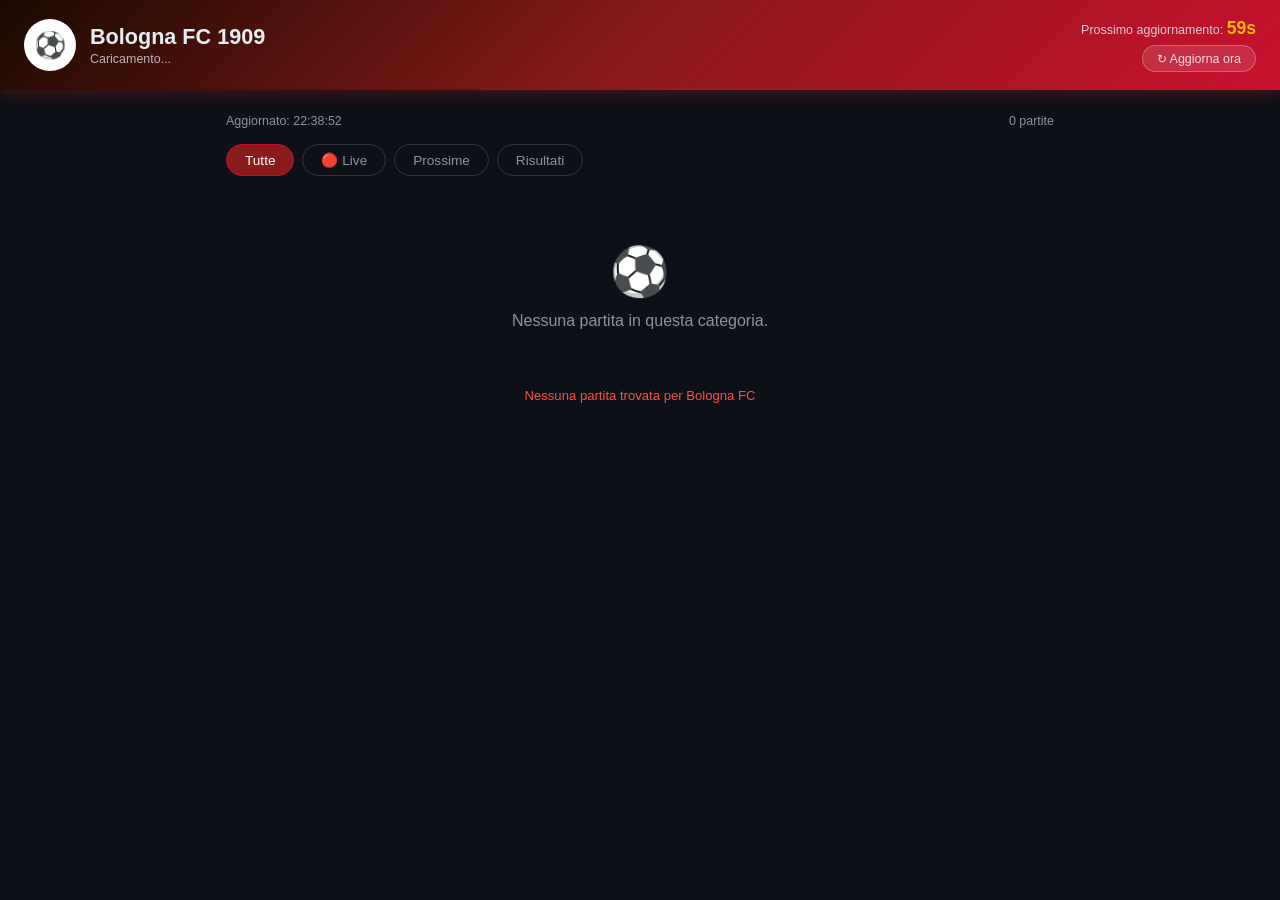
==== index.html @ 7847b95e "Aggiungi pagina partite Bologna FC" ====
<!DOCTYPE html>
<html lang="it">
<head>
  <meta charset="UTF-8">
  <meta name="viewport" content="width=device-width, initial-scale=1.0">
  <title>Bologna FC — Partite</title>
  <style>
    * { box-sizing: border-box; margin: 0; padding: 0; }
    body { font-family: -apple-system, BlinkMacSystemFont, 'Segoe UI', sans-serif; background: #0d1117; color: #e6edf3; min-height: 100vh; }

    header {
      background: linear-gradient(135deg, #1a0a00 0%, #8B1A1A 50%, #c8102e 100%);
      padding: 18px 24px; display: flex; align-items: center;
      justify-content: space-between; box-shadow: 0 2px 16px rgba(139,26,26,0.5);
    }
    .header-left { display: flex; align-items: center; gap: 14px; }
    .badge { width: 52px; height: 52px; background: white; border-radius: 50%; display: flex; align-items: center; justify-content: center; overflow: hidden; }
    .badge img { width: 44px; height: 44px; object-fit: contain; }
    .badge-fallback { font-size: 26px; }
    header h1 { font-size: 1.35rem; font-weight: 700; }
    header p { font-size: 0.78rem; opacity: 0.75; margin-top: 2px; }
    .refresh-info { text-align: right; font-size: 0.78rem; opacity: 0.85; }
    #countdown { font-size: 1.1rem; font-weight: 700; color: #ffd700; }
    .refresh-btn { margin-top: 6px; background: rgba(255,255,255,0.15); border: 1px solid rgba(255,255,255,0.3); color: white; padding: 5px 14px; border-radius: 20px; cursor: pointer; font-size: 0.78rem; transition: background 0.2s; }
    .refresh-btn:hover { background: rgba(255,255,255,0.28); }

    main { max-width: 860px; margin: 0 auto; padding: 24px 16px; }
    .meta-bar { display: flex; justify-content: space-between; align-items: center; margin-bottom: 16px; font-size: 0.78rem; color: #8b949e; }

    .tabs { display: flex; gap: 8px; margin-bottom: 20px; flex-wrap: wrap; }
    .tab { padding: 7px 18px; border-radius: 20px; border: 1px solid #30363d; background: transparent; color: #8b949e; cursor: pointer; font-size: 0.85rem; transition: all 0.2s; }
    .tab.active, .tab:hover { background: #8B1A1A; border-color: #c8102e; color: white; }

    .day-group { margin-bottom: 28px; }
    .day-header { font-size: 0.78rem; font-weight: 600; color: #8b949e; text-transform: uppercase; letter-spacing: 0.8px; padding: 5px 0; border-bottom: 1px solid #21262d; margin-bottom: 10px; }

    .match-card { background: #161b22; border: 1px solid #21262d; border-radius: 10px; padding: 14px 18px; margin-bottom: 8px; display: grid; grid-template-columns: 1fr 140px 1fr; align-items: center; gap: 12px; transition: border-color 0.2s; position: relative; overflow: hidden; }
    .match-card:hover { border-color: #c8102e; }
    .match-card.live { border-color: #3fb950; }
    .match-card.live::before { content: ''; position: absolute; left: 0; top: 0; bottom: 0; width: 3px; background: #3fb950; }
    .match-card.bologna-home { border-left: 3px solid #c8102e; }

    .team { display: flex; align-items: center; gap: 10px; }
    .team.away { flex-direction: row-reverse; text-align: right; }
    .team-logo { width: 32px; height: 32px; object-fit: contain; }
    .team-name { font-size: 0.9rem; font-weight: 600; color: #e6edf3; }
    .team-name.bologna { color: #ffd700; }

    .score-block { text-align: center; }
    .score { font-size: 1.5rem; font-weight: 800; letter-spacing: 2px; }
    .match-status { font-size: 0.72rem; margin-top: 4px; font-weight: 600; text-transform: uppercase; letter-spacing: 0.5px; }
    .status-live { color: #3fb950; }
    .status-scheduled { color: #8b949e; }
    .status-finished { color: #58a6ff; }
    .match-meta { font-size: 0.7rem; color: #8b949e; margin-top: 3px; }
    .competition-badge { display: inline-block; background: #21262d; color: #8b949e; font-size: 0.65rem; padding: 2px 7px; border-radius: 10px; margin-top: 3px; }

    .live-dot { display: inline-block; width: 7px; height: 7px; background: #3fb950; border-radius: 50%; margin-right: 4px; animation: pulse 1.5s infinite; }
    @keyframes pulse { 0%,100%{opacity:1;transform:scale(1)} 50%{opacity:.4;transform:scale(.8)} }

    #status-bar { text-align: center; padding: 10px; font-size: 0.82rem; color: #8b949e; min-height: 24px; }
    #status-bar.error { color: #f85149; }
    #status-bar.loading { color: #ffd700; }

    .empty { text-align: center; padding: 48px; color: #8b949e; }
    .empty-icon { font-size: 3rem; margin-bottom: 12px; }

    .skeleton { background: linear-gradient(90deg, #161b22 25%, #21262d 50%, #161b22 75%); background-size: 400% 100%; animation: shimmer 1.4s ease-in-out infinite; border-radius: 10px; height: 68px; margin-bottom: 8px; }
    @keyframes shimmer { 0%{background-position:100% 50%} 100%{background-position:0% 50%} }

    @media(max-width:600px){ .match-card{grid-template-columns:1fr 80px 1fr;padding:12px} .team-name{font-size:.78rem} .score{font-size:1.1rem} }
  </style>
</head>
<body>

<header>
  <div class="header-left">
    <div class="badge">
      <img id="club-logo" src="" onerror="this.style.display='none';document.getElementById('badge-fallback').style.display='flex';" style="display:none">
      <span id="badge-fallback" class="badge-fallback" style="display:flex">⚽</span>
    </div>
    <div>
      <h1>Bologna FC 1909</h1>
      <p id="season-label">Caricamento...</p>
    </div>
  </div>
  <div class="refresh-info">
    <div>Prossimo aggiornamento: <span id="countdown">60s</span></div>
    <button class="refresh-btn" onclick="loadMatches()">↻ Aggiorna ora</button>
  </div>
</header>

<main>
  <div class="meta-bar">
    <span id="last-update">—</span>
    <span id="match-count" style="color:#8b949e;"></span>
  </div>
  <div class="tabs">
    <button class="tab active" onclick="filterMatches('ALL',this)">Tutte</button>
    <button class="tab" onclick="filterMatches('LIVE',this)">🔴 Live</button>
    <button class="tab" onclick="filterMatches('FUTURE',this)">Prossime</button>
    <button class="tab" onclick="filterMatches('PAST',this)">Risultati</button>
  </div>
  <div id="matches-container">
    <div class="skeleton"></div><div class="skeleton"></div><div class="skeleton"></div>
  </div>
  <div id="status-bar" class="loading">Ricerca Bologna FC su ESPN...</div>
</main>

<script>
  // ESPN: Serie A = ita.1
  // Usiamo solo l'endpoint scoreboard (CORS ok da file://) filtrando per Bologna
  const LEAGUE = 'ita.1';
  const BOLOGNA_NAMES = ['bologna'];
  let allEvents = [];
  let activeFilter = 'ALL';
  let countdownVal = 60;
  let countdownTimer = null;
  let logoSet = false;

  function isBolognaMatch(event) {
    const competitors = event.competitions?.[0]?.competitors || [];
    return competitors.some(c =>
      BOLOGNA_NAMES.some(b => (c.team?.name || c.team?.displayName || '').toLowerCase().includes(b))
    );
  }

  function trySetLogo(event) {
    if (logoSet) return;
    const competitors = event.competitions?.[0]?.competitors || [];
    const bol = competitors.find(c =>
      BOLOGNA_NAMES.some(b => (c.team?.name || '').toLowerCase().includes(b))
    );
    const logo = bol?.team?.logo || bol?.team?.logos?.[0]?.href;
    if (logo) {
      const img = document.getElementById('club-logo');
      img.src = logo;
      img.style.display = 'block';
      document.getElementById('badge-fallback').style.display = 'none';
      logoSet = true;
    }
  }

  async function fetchMonth(yyyymm) {
    try {
      const r = await fetch(
        `https://site.api.espn.com/apis/site/v2/sports/soccer/${LEAGUE}/scoreboard?dates=${yyyymm}&limit=200`
      );
      if (r.ok) return r.json();
    } catch(e) {}
    return null;
  }

  function getMonthsToFetch() {
    const months = [];
    const now = new Date();
    for (let offset = -2; offset <= 6; offset++) {
      const d = new Date(now.getFullYear(), now.getMonth() + offset, 1);
      const mm = String(d.getMonth() + 1).padStart(2, '0');
      months.push(`${d.getFullYear()}${mm}`);
    }
    return months;
  }

  async function loadMatches() {
    setStatus('Caricamento partite Bologna...', 'loading');
    showSkeleton();

    try {
      const months = getMonthsToFetch();
      // Fetch all months in parallel
      const results = await Promise.all(months.map(m => fetchMonth(m)));

      const eventsMap = new Map();
      let seasonSet = false;

      results.forEach(data => {
        if (!data?.events) return;
        if (!seasonSet && data.season?.year) {
          const yr = data.season.year;
          document.getElementById('season-label').textContent = `Serie A ${yr-1}/${String(yr).slice(2)}`;
          seasonSet = true;
        }
        data.events.forEach(ev => {
          if (isBolognaMatch(ev)) {
            eventsMap.set(ev.id, ev);
            trySetLogo(ev);
          }
        });
      });

      allEvents = Array.from(eventsMap.values());
      allEvents.sort((a,b) => new Date(a.date) - new Date(b.date));

      renderMatches(activeFilter);

      document.getElementById('last-update').textContent =
        'Aggiornato: ' + new Date().toLocaleTimeString('it-IT');
      document.getElementById('match-count').textContent =
        allEvents.length + ' partite';

      if (allEvents.length === 0) {
        setStatus('Nessuna partita trovata per Bologna FC', 'error');
      } else {
        setStatus('', '');
      }
      resetCountdown();

    } catch(e) {
      console.error(e);
      setStatus('⚠️ ' + e.message, 'error');
      document.getElementById('matches-container').innerHTML =
        `<div class="empty"><div class="empty-icon">📡</div><p>Impossibile caricare i dati.<br><small style="color:#8b949e">Controlla la connessione internet.</small></p></div>`;
    }
  }

  function getEventStatus(event) {
    const s = event.status?.type?.state;
    if (s === 'in') return 'LIVE';
    if (s === 'post') return 'PAST';
    return 'FUTURE';
  }

  function isBolognaHome(event) {
    const comp = event.competitions?.[0];
    if (!comp) return false;
    const home = comp.competitors?.find(c => c.homeAway === 'home');
    return BOLOGNA_NAMES.some(b => (home?.team?.name || '').toLowerCase().includes(b));
  }

  function renderMatches(filter) {
    activeFilter = filter;
    const container = document.getElementById('matches-container');
    let list = allEvents;

    if (filter === 'LIVE') list = allEvents.filter(e => getEventStatus(e) === 'LIVE');
    else if (filter === 'FUTURE') list = allEvents.filter(e => getEventStatus(e) === 'FUTURE');
    else if (filter === 'PAST') list = allEvents.filter(e => getEventStatus(e) === 'PAST').reverse();
    else {
      const live   = allEvents.filter(e => getEventStatus(e) === 'LIVE');
      const future = allEvents.filter(e => getEventStatus(e) === 'FUTURE');
      const past   = allEvents.filter(e => getEventStatus(e) === 'PAST').reverse();
      list = [...live, ...future, ...past];
    }

    if (!list.length) {
      container.innerHTML = '<div class="empty"><div class="empty-icon">⚽</div><p>Nessuna partita in questa categoria.</p></div>';
      return;
    }

    const groups = {};
    list.forEach(e => {
      const d = new Date(e.date);
      const key = d.toLocaleDateString('it-IT', { weekday:'long', day:'numeric', month:'long', year:'numeric' });
      if (!groups[key]) groups[key] = [];
      groups[key].push(e);
    });

    let html = '';
    for (const [date, matches] of Object.entries(groups)) {
      html += `<div class="day-group"><div class="day-header">${date}</div>`;
      matches.forEach(m => { html += buildCard(m); });
      html += '</div>';
    }
    container.innerHTML = html;
  }

  function buildCard(event) {
    const comp = event.competitions?.[0];
    if (!comp) return '';
    const competitors = comp.competitors || [];
    const home = competitors.find(c => c.homeAway === 'home') || competitors[0];
    const away = competitors.find(c => c.homeAway === 'away') || competitors[1];
    if (!home || !away) return '';

    const status = getEventStatus(event);
    const isLive = status === 'LIVE';
    const isPast = status === 'PAST';
    const bolHome = BOLOGNA_NAMES.some(b => (home.team?.name || '').toLowerCase().includes(b));
    const bolAway = BOLOGNA_NAMES.some(b => (away.team?.name || '').toLowerCase().includes(b));

    const homeName = home.team?.shortDisplayName || home.team?.displayName || '—';
    const awayName = away.team?.shortDisplayName || away.team?.displayName || '—';
    const homeLogo = home.team?.logo || '';
    const awayLogo = away.team?.logo || '';
    const homeScore = home.score ?? '–';
    const awayScore = away.score ?? '–';

    const homeImg = homeLogo ? `<img src="${homeLogo}" class="team-logo" onerror="this.style.display='none'">` : '';
    const awayImg = awayLogo ? `<img src="${awayLogo}" class="team-logo" onerror="this.style.display='none'">` : '';

    let scoreHtml = '';
    if (isLive || isPast) {
      scoreHtml = `<div class="score">${homeScore} – ${awayScore}</div>`;
    } else {
      const t = new Date(event.date).toLocaleTimeString('it-IT',{hour:'2-digit',minute:'2-digit'});
      scoreHtml = `<div class="score" style="font-size:1rem;color:#8b949e;">${t}</div>`;
    }

    const clock = event.status?.displayClock;
    let statusHtml = '';
    if (isLive) {
      statusHtml = `<div class="match-status status-live"><span class="live-dot"></span>${clock || 'Live'}</div>`;
    } else if (isPast) {
      statusHtml = `<div class="match-status status-finished">Finita</div>`;
    } else {
      statusHtml = `<div class="match-status status-scheduled">Programmata</div>`;
    }

    // Competition name
    const compName = event.competitions?.[0]?.series?.title || event.name?.split(' - ')[0] || '';
    const compBadge = compName ? `<div class="competition-badge">${compName}</div>` : '';

    const cardClass = `match-card ${isLive ? 'live' : ''} ${bolHome ? 'bologna-home' : ''}`;

    return `
      <div class="${cardClass}">
        <div class="team home">
          ${homeImg}
          <span class="team-name ${bolHome ? 'bologna' : ''}">${homeName}</span>
        </div>
        <div class="score-block">
          ${scoreHtml}
          ${statusHtml}
          ${compBadge}
        </div>
        <div class="team away">
          <span class="team-name ${bolAway ? 'bologna' : ''}">${awayName}</span>
          ${awayImg}
        </div>
      </div>`;
  }

  function filterMatches(f, btn) {
    document.querySelectorAll('.tab').forEach(t => t.classList.remove('active'));
    btn.classList.add('active');
    renderMatches(f);
  }

  function showSkeleton() {
    document.getElementById('matches-container').innerHTML =
      '<div class="skeleton"></div><div class="skeleton"></div><div class="skeleton"></div>';
  }

  function startCountdown() {
    clearInterval(countdownTimer);
    countdownVal = 60;
    countdownTimer = setInterval(() => {
      countdownVal--;
      document.getElementById('countdown').textContent = countdownVal + 's';
      if (countdownVal <= 0) loadMatches();
    }, 1000);
  }

  function resetCountdown() { countdownVal = 60; document.getElementById('countdown').textContent = '60s'; }
  function setStatus(msg, type) { const el = document.getElementById('status-bar'); el.textContent = msg; el.className = type; }

  loadMatches();
  startCountdown();
</script>
</body>
</html>
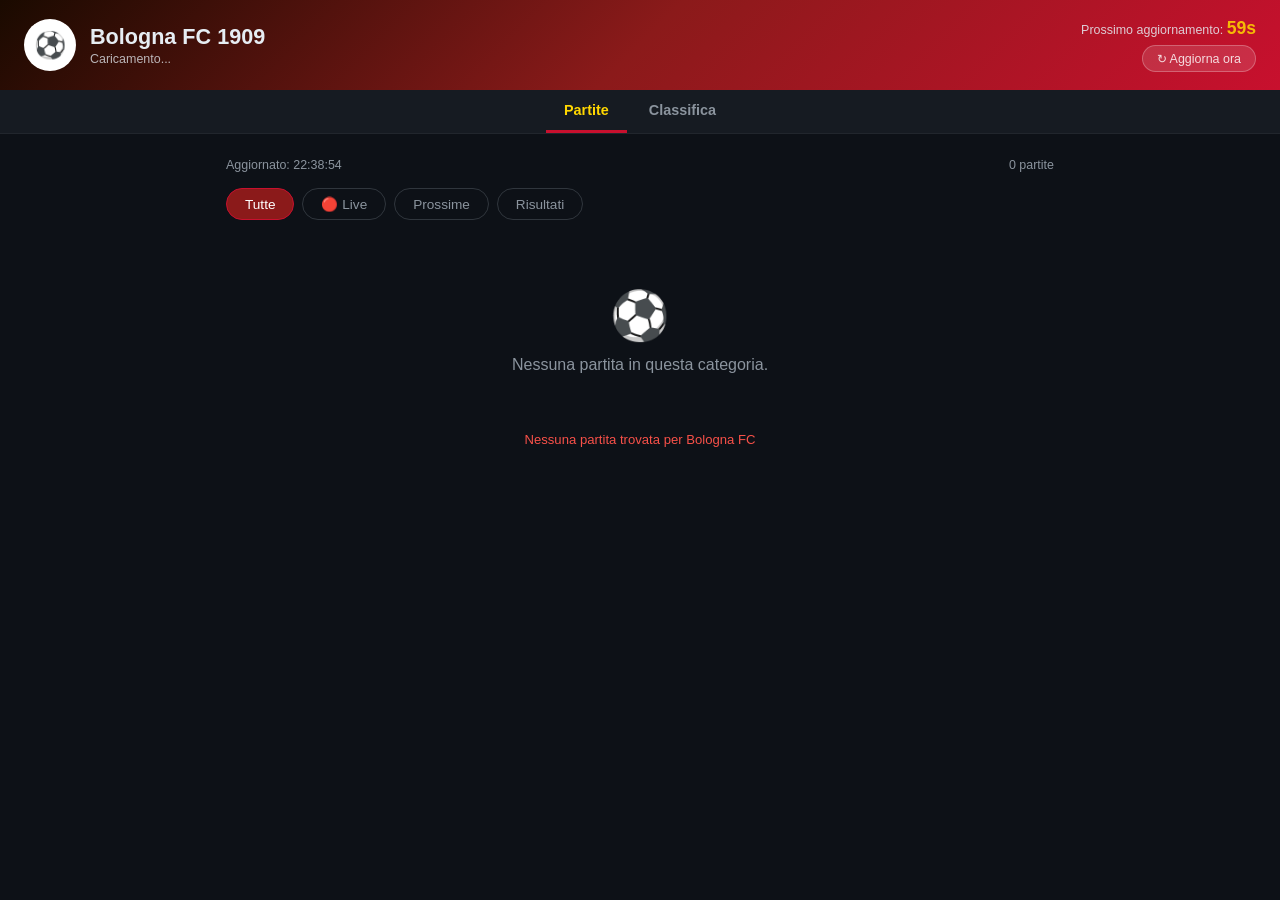
==== commit c2461f98: "Aggiungi pagina classifica Serie A e navigazione tra le pagine Co-Authored-By: Claude Opus 5.5 <nore" ====
--- a/index.html
+++ b/index.html
@@ -69,6 +69,11 @@
     @keyframes shimmer { 0%{background-position:100% 50%} 100%{background-position:0% 50%} }
 
     @media(max-width:600px){ .match-card{grid-template-columns:1fr 80px 1fr;padding:12px} .team-name{font-size:.78rem} .score{font-size:1.1rem} }
+
+    .site-nav { background: #161b22; border-bottom: 1px solid #21262d; display: flex; justify-content: center; gap: 4px; padding: 0 16px; }
+    .site-nav a { color: #8b949e; text-decoration: none; font-size: 0.9rem; font-weight: 600; padding: 12px 18px; border-bottom: 3px solid transparent; transition: color 0.2s, border-color 0.2s; }
+    .site-nav a:hover { color: #e6edf3; }
+    .site-nav a.active { color: #ffd700; border-bottom-color: #c8102e; }
   </style>
 </head>
 <body>
@@ -89,6 +94,11 @@
     <button class="refresh-btn" onclick="loadMatches()">↻ Aggiorna ora</button>
   </div>
 </header>
+
+<nav class="site-nav">
+  <a href="index.html" class="active">Partite</a>
+  <a href="classifica.html">Classifica</a>
+</nav>
 
 <main>
   <div class="meta-bar">
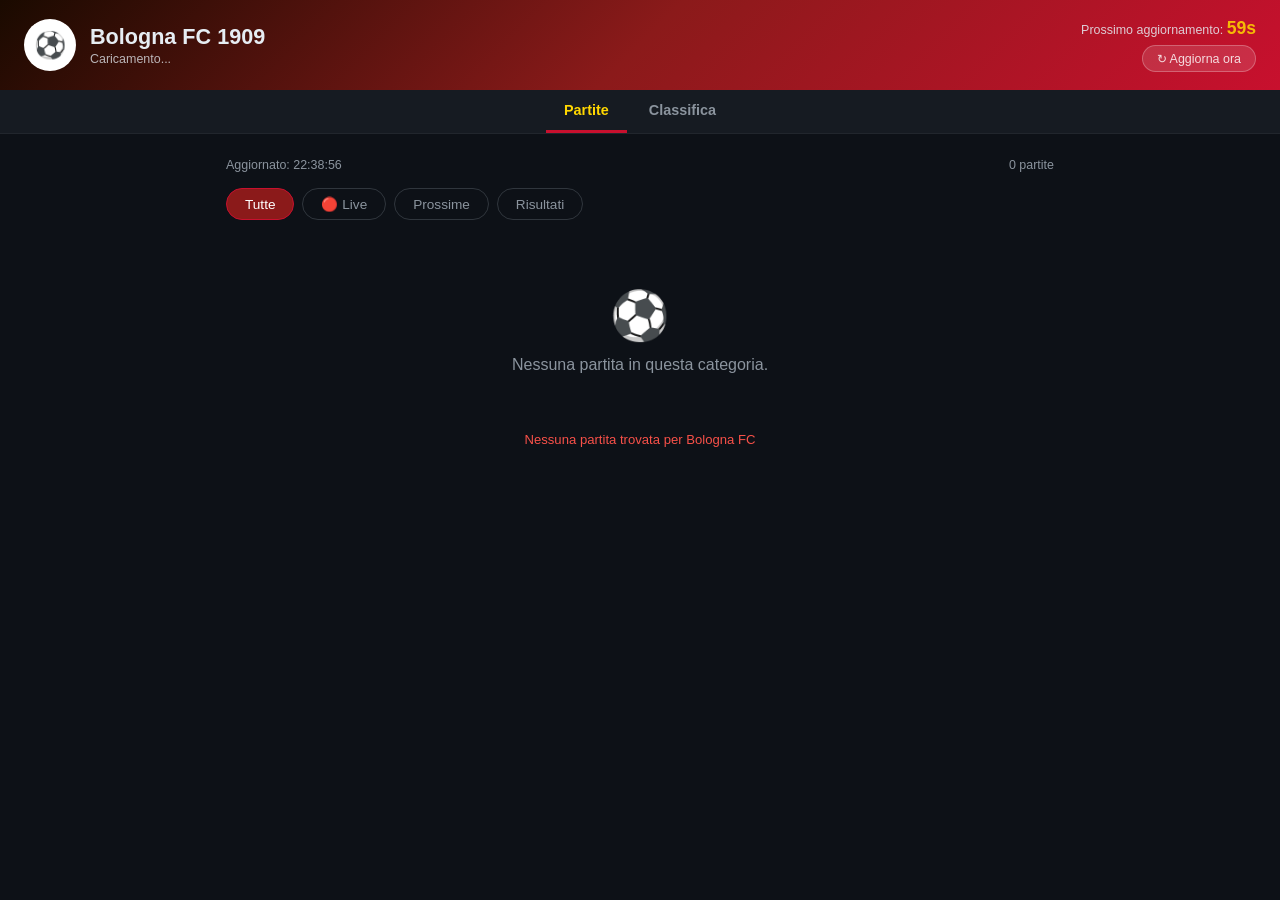
==== commit 06965b16: "Partite: mostra la stagione corretta invece di "Caricamento..." Co-Authored-By: Claude Opus 5.5 <nor" ====
--- a/index.html
+++ b/index.html
@@ -127,6 +127,15 @@
   let countdownVal = 60;
   let countdownTimer = null;
   let logoSet = false;
+
+  // Etichetta stagione dai dati ESPN, es. "2026-27 Italian Serie A" -> "2026/27"
+  function seasonText(data) {
+    const s = data?.leagues?.[0]?.season || data?.season;
+    const m = (s?.displayName || '').match(/(\d{4})-(\d{2})/);
+    if (m) return `${m[1]}/${m[2]}`;
+    if (s?.year) return `${s.year}/${String(s.year + 1).slice(2)}`;
+    return '';
+  }
 
   function isBolognaMatch(event) {
     const competitors = event.competitions?.[0]?.competitors || [];
@@ -186,9 +195,8 @@
 
       results.forEach(data => {
         if (!data?.events) return;
-        if (!seasonSet && data.season?.year) {
-          const yr = data.season.year;
-          document.getElementById('season-label').textContent = `Serie A ${yr-1}/${String(yr).slice(2)}`;
+        if (!seasonSet && seasonText(data)) {
+          document.getElementById('season-label').textContent = `Serie A ${seasonText(data)}`;
           seasonSet = true;
         }
         data.events.forEach(ev => {
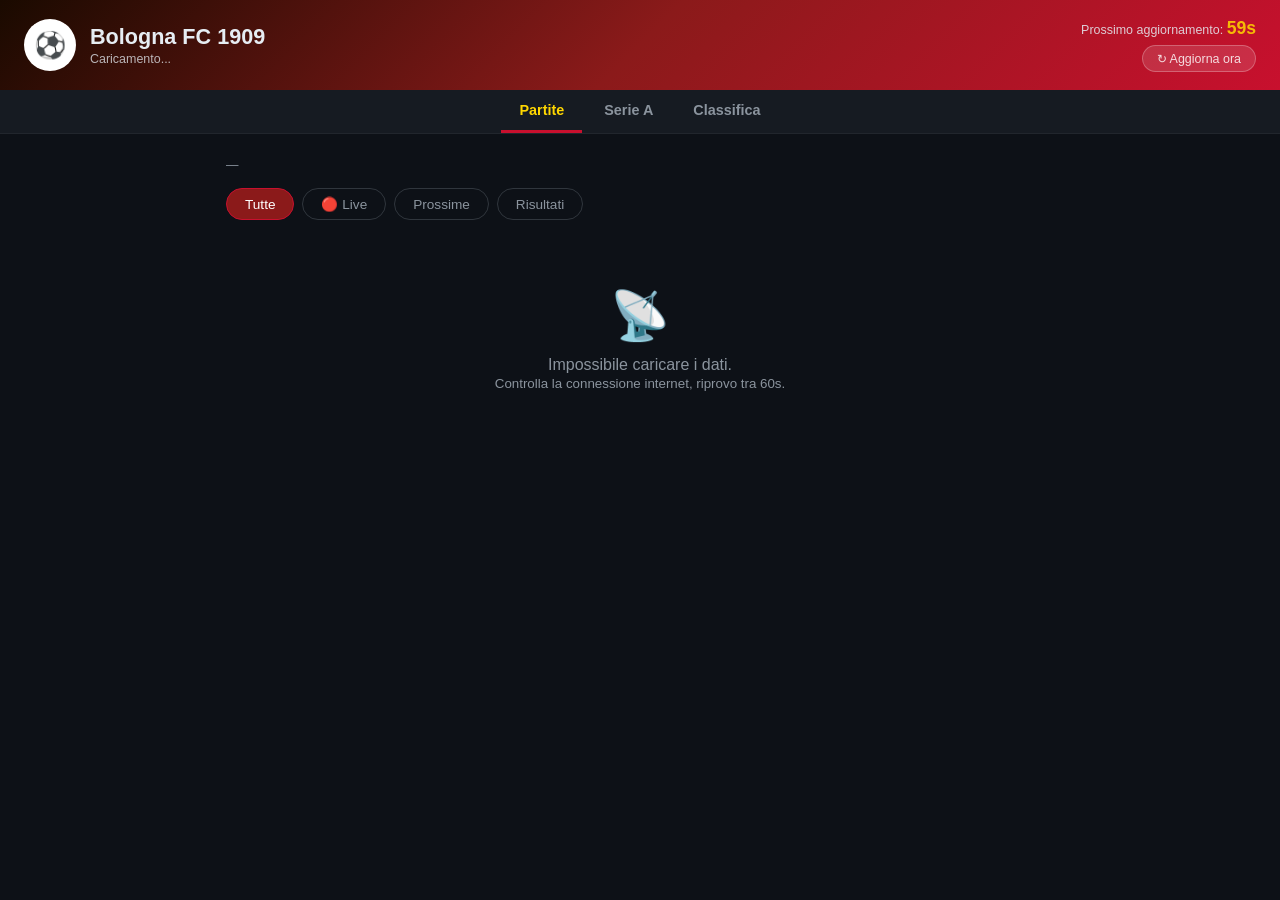
==== commit 49e7e5a9: "Partite più affidabili e nuova pagina con tutte le partite di Serie A Partite: - errore di connessio" ====
--- a/index.html
+++ b/index.html
@@ -54,6 +54,7 @@
     .status-finished { color: #58a6ff; }
     .match-meta { font-size: 0.7rem; color: #8b949e; margin-top: 3px; }
     .competition-badge { display: inline-block; background: #21262d; color: #8b949e; font-size: 0.65rem; padding: 2px 7px; border-radius: 10px; margin-top: 3px; }
+    .competition-badge.cup { background: rgba(255,215,0,0.12); color: #ffd700; }
 
     .live-dot { display: inline-block; width: 7px; height: 7px; background: #3fb950; border-radius: 50%; margin-right: 4px; animation: pulse 1.5s infinite; }
     @keyframes pulse { 0%,100%{opacity:1;transform:scale(1)} 50%{opacity:.4;transform:scale(.8)} }
@@ -97,6 +98,7 @@
 
 <nav class="site-nav">
   <a href="index.html" class="active">Partite</a>
+  <a href="serie-a.html">Serie A</a>
   <a href="classifica.html">Classifica</a>
 </nav>
 
@@ -114,19 +116,32 @@
   <div id="matches-container">
     <div class="skeleton"></div><div class="skeleton"></div><div class="skeleton"></div>
   </div>
-  <div id="status-bar" class="loading">Ricerca Bologna FC su ESPN...</div>
+  <div id="status-bar" class="loading">Caricamento partite Bologna...</div>
 </main>
 
 <script>
-  // ESPN: Serie A = ita.1
-  // Usiamo solo l'endpoint scoreboard (CORS ok da file://) filtrando per Bologna
-  const LEAGUE = 'ita.1';
-  const BOLOGNA_NAMES = ['bologna'];
+  // ESPN: partite del Bologna in tutte le competizioni che può giocare.
+  // Se una competizione non ha dati (o lo slug non esiste) viene ignorata.
+  const API = 'https://site.api.espn.com/apis/site/v2/sports/soccer';
+  const COMPETITIONS = [
+    { slug: 'ita.1',            label: 'Serie A' },
+    { slug: 'ita.coppa_italia', label: 'Coppa Italia' },
+    { slug: 'uefa.champions',   label: 'Champions League' },
+    { slug: 'uefa.europa',      label: 'Europa League' },
+    { slug: 'uefa.europa.conf', label: 'Conference League' },
+  ];
+  const REFRESH_S = 60;
+  const OLD_MONTH_TTL = 30 * 60 * 1000; // i mesi diversi da quello in corso si riscaricano ogni 30 minuti
+  const isBolognaTeam = t => [t?.name, t?.displayName, t?.shortDisplayName].some(n => (n || '').toLowerCase().includes('bologna'));
+  const esc = s => String(s ?? '').replace(/[&<>"']/g, c => ({'&':'&amp;','<':'&lt;','>':'&gt;','"':'&quot;',"'":'&#39;'}[c]));
+
   let allEvents = [];
   let activeFilter = 'ALL';
-  let countdownVal = 60;
-  let countdownTimer = null;
+  let countdownVal = REFRESH_S;
+  let loading = false;
   let logoSet = false;
+  let lastOk = null;
+  const cache = new Map(); // "slug|yyyymm" -> { at, data }
 
   // Etichetta stagione dai dati ESPN, es. "2026-27 Italian Serie A" -> "2026/27"
   function seasonText(data) {
@@ -137,19 +152,12 @@
     return '';
   }
 
-  function isBolognaMatch(event) {
-    const competitors = event.competitions?.[0]?.competitors || [];
-    return competitors.some(c =>
-      BOLOGNA_NAMES.some(b => (c.team?.name || c.team?.displayName || '').toLowerCase().includes(b))
-    );
-  }
+  const competitorsOf = ev => ev.competitions?.[0]?.competitors || [];
+  const isBolognaMatch = ev => competitorsOf(ev).some(c => isBolognaTeam(c.team));
 
   function trySetLogo(event) {
     if (logoSet) return;
-    const competitors = event.competitions?.[0]?.competitors || [];
-    const bol = competitors.find(c =>
-      BOLOGNA_NAMES.some(b => (c.team?.name || '').toLowerCase().includes(b))
-    );
+    const bol = competitorsOf(event).find(c => isBolognaTeam(c.team));
     const logo = bol?.team?.logo || bol?.team?.logos?.[0]?.href;
     if (logo) {
       const img = document.getElementById('club-logo');
@@ -160,14 +168,23 @@
     }
   }
 
-  async function fetchMonth(yyyymm) {
+  // Restituisce { data, ok, fromCache }. ok=false solo per errori di rete o del server, non per "nessun dato".
+  async function fetchBoard(slug, yyyymm, isCurrent) {
+    const key = `${slug}|${yyyymm}`;
+    const hit = cache.get(key);
+    if (hit && !isCurrent && Date.now() - hit.at < OLD_MONTH_TTL) return { data: hit.data, ok: true, fromCache: true };
     try {
-      const r = await fetch(
-        `https://site.api.espn.com/apis/site/v2/sports/soccer/${LEAGUE}/scoreboard?dates=${yyyymm}&limit=200`
-      );
-      if (r.ok) return r.json();
-    } catch(e) {}
-    return null;
+      const r = await fetch(`${API}/${slug}/scoreboard?dates=${yyyymm}&limit=200`);
+      if (r.ok) {
+        const data = await r.json();
+        cache.set(key, { at: Date.now(), data });
+        return { data, ok: true };
+      }
+      // 400/404: competizione non disponibile su ESPN, non è un problema di rete
+      return { data: hit?.data || null, ok: r.status < 500 };
+    } catch (e) {
+      return { data: hit?.data || null, ok: false };
+    }
   }
 
   function getMonthsToFetch() {
@@ -175,60 +192,71 @@
     const now = new Date();
     for (let offset = -2; offset <= 6; offset++) {
       const d = new Date(now.getFullYear(), now.getMonth() + offset, 1);
-      const mm = String(d.getMonth() + 1).padStart(2, '0');
-      months.push(`${d.getFullYear()}${mm}`);
+      months.push(`${d.getFullYear()}${String(d.getMonth() + 1).padStart(2, '0')}`);
     }
     return months;
   }
 
   async function loadMatches() {
-    setStatus('Caricamento partite Bologna...', 'loading');
-    showSkeleton();
+    if (loading) return;           // evita ricaricamenti sovrapposti
+    loading = true;
+    document.getElementById('countdown').textContent = '…';
+    const firstLoad = !lastOk;
+    if (firstLoad) showSkeleton();  // ai refresh automatici la lista resta al suo posto
+    setStatus(firstLoad ? 'Caricamento partite Bologna...' : '', firstLoad ? 'loading' : '');
 
     try {
       const months = getMonthsToFetch();
-      // Fetch all months in parallel
-      const results = await Promise.all(months.map(m => fetchMonth(m)));
+      const current = months[2];
+      const jobs = [];
+      COMPETITIONS.forEach(c => months.forEach(m =>
+        jobs.push(fetchBoard(c.slug, m, m === current).then(res => ({ ...res, comp: c })))));
+      const results = await Promise.all(jobs);
+
+      const serieA = results.filter(r => r.comp.slug === 'ita.1');
+      if (serieA.every(r => !r.data)) throw new Error('offline');
+      const partial = results.some(r => !r.ok);
+      const network = results.filter(r => !r.fromCache);
+      const offline = network.length > 0 && network.every(r => !r.ok);
 
       const eventsMap = new Map();
-      let seasonSet = false;
-
-      results.forEach(data => {
+      results.forEach(({ data, comp }) => {
         if (!data?.events) return;
-        if (!seasonSet && seasonText(data)) {
+        if (comp.slug === 'ita.1' && seasonText(data)) {
           document.getElementById('season-label').textContent = `Serie A ${seasonText(data)}`;
-          seasonSet = true;
         }
         data.events.forEach(ev => {
-          if (isBolognaMatch(ev)) {
-            eventsMap.set(ev.id, ev);
-            trySetLogo(ev);
-          }
+          if (!isBolognaMatch(ev)) return;
+          eventsMap.set(ev.id, { ...ev, _comp: comp.label });
+          trySetLogo(ev);
         });
       });
 
-      allEvents = Array.from(eventsMap.values());
-      allEvents.sort((a,b) => new Date(a.date) - new Date(b.date));
-
+      allEvents = Array.from(eventsMap.values()).sort((a, b) => new Date(a.date) - new Date(b.date));
       renderMatches(activeFilter);
 
-      document.getElementById('last-update').textContent =
-        'Aggiornato: ' + new Date().toLocaleTimeString('it-IT');
-      document.getElementById('match-count').textContent =
-        allEvents.length + ' partite';
-
-      if (allEvents.length === 0) {
-        setStatus('Nessuna partita trovata per Bologna FC', 'error');
+      if (!offline) lastOk = new Date();
+      document.getElementById('last-update').textContent = 'Aggiornato: ' + lastOk.toLocaleTimeString('it-IT');
+      document.getElementById('match-count').textContent = allEvents.length + ' partite';
+
+      if (allEvents.length === 0) setStatus('Nessuna partita trovata per Bologna FC', 'error');
+      else if (offline) setStatus(`⚠️ Connessione assente. Dati delle ${lastOk.toLocaleTimeString('it-IT')}, riprovo tra ${REFRESH_S}s.`, 'error');
+      else if (partial) setStatus('⚠️ Alcuni dati non sono stati aggiornati: riprovo al prossimo giro.', 'error');
+      else setStatus('', '');
+
+    } catch (e) {
+      console.error(e);
+      if (lastOk) {
+        // Teniamo le partite già mostrate invece di svuotare la pagina
+        setStatus(`⚠️ Connessione assente. Dati delle ${lastOk.toLocaleTimeString('it-IT')}, riprovo tra ${REFRESH_S}s.`, 'error');
       } else {
         setStatus('', '');
+        document.getElementById('matches-container').innerHTML =
+          `<div class="empty"><div class="empty-icon">📡</div><p>Impossibile caricare i dati.<br><small style="color:#8b949e">Controlla la connessione internet, riprovo tra ${REFRESH_S}s.</small></p></div>`;
       }
+    } finally {
+      loading = false;
       resetCountdown();
-
-    } catch(e) {
-      console.error(e);
-      setStatus('⚠️ ' + e.message, 'error');
-      document.getElementById('matches-container').innerHTML =
-        `<div class="empty"><div class="empty-icon">📡</div><p>Impossibile caricare i dati.<br><small style="color:#8b949e">Controlla la connessione internet.</small></p></div>`;
     }
   }
 
@@ -239,27 +267,15 @@
     return 'FUTURE';
   }
 
-  function isBolognaHome(event) {
-    const comp = event.competitions?.[0];
-    if (!comp) return false;
-    const home = comp.competitors?.find(c => c.homeAway === 'home');
-    return BOLOGNA_NAMES.some(b => (home?.team?.name || '').toLowerCase().includes(b));
-  }
-
   function renderMatches(filter) {
     activeFilter = filter;
     const container = document.getElementById('matches-container');
-    let list = allEvents;
-
-    if (filter === 'LIVE') list = allEvents.filter(e => getEventStatus(e) === 'LIVE');
-    else if (filter === 'FUTURE') list = allEvents.filter(e => getEventStatus(e) === 'FUTURE');
-    else if (filter === 'PAST') list = allEvents.filter(e => getEventStatus(e) === 'PAST').reverse();
-    else {
-      const live   = allEvents.filter(e => getEventStatus(e) === 'LIVE');
-      const future = allEvents.filter(e => getEventStatus(e) === 'FUTURE');
-      const past   = allEvents.filter(e => getEventStatus(e) === 'PAST').reverse();
-      list = [...live, ...future, ...past];
-    }
+    const by = st => allEvents.filter(e => getEventStatus(e) === st);
+    let list;
+    if (filter === 'LIVE') list = by('LIVE');
+    else if (filter === 'FUTURE') list = by('FUTURE');
+    else if (filter === 'PAST') list = by('PAST').reverse();
+    else list = [...by('LIVE'), ...by('FUTURE'), ...by('PAST').reverse()];
 
     if (!list.length) {
       container.innerHTML = '<div class="empty"><div class="empty-icon">⚽</div><p>Nessuna partita in questa categoria.</p></div>';
@@ -268,10 +284,8 @@
 
     const groups = {};
     list.forEach(e => {
-      const d = new Date(e.date);
-      const key = d.toLocaleDateString('it-IT', { weekday:'long', day:'numeric', month:'long', year:'numeric' });
-      if (!groups[key]) groups[key] = [];
-      groups[key].push(e);
+      const key = new Date(e.date).toLocaleDateString('it-IT', { weekday:'long', day:'numeric', month:'long', year:'numeric' });
+      (groups[key] ||= []).push(e);
     });
 
     let html = '';
@@ -284,9 +298,7 @@
   }
 
   function buildCard(event) {
-    const comp = event.competitions?.[0];
-    if (!comp) return '';
-    const competitors = comp.competitors || [];
+    const competitors = competitorsOf(event);
     const home = competitors.find(c => c.homeAway === 'home') || competitors[0];
     const away = competitors.find(c => c.homeAway === 'away') || competitors[1];
     if (!home || !away) return '';
@@ -294,45 +306,32 @@
     const status = getEventStatus(event);
     const isLive = status === 'LIVE';
     const isPast = status === 'PAST';
-    const bolHome = BOLOGNA_NAMES.some(b => (home.team?.name || '').toLowerCase().includes(b));
-    const bolAway = BOLOGNA_NAMES.some(b => (away.team?.name || '').toLowerCase().includes(b));
-
-    const homeName = home.team?.shortDisplayName || home.team?.displayName || '—';
-    const awayName = away.team?.shortDisplayName || away.team?.displayName || '—';
-    const homeLogo = home.team?.logo || '';
-    const awayLogo = away.team?.logo || '';
-    const homeScore = home.score ?? '–';
-    const awayScore = away.score ?? '–';
-
-    const homeImg = homeLogo ? `<img src="${homeLogo}" class="team-logo" onerror="this.style.display='none'">` : '';
-    const awayImg = awayLogo ? `<img src="${awayLogo}" class="team-logo" onerror="this.style.display='none'">` : '';
-
-    let scoreHtml = '';
+    const bolHome = isBolognaTeam(home.team);
+    const bolAway = isBolognaTeam(away.team);
+
+    const homeName = esc(home.team?.shortDisplayName || home.team?.displayName || '—');
+    const awayName = esc(away.team?.shortDisplayName || away.team?.displayName || '—');
+    const homeImg = home.team?.logo ? `<img src="${esc(home.team.logo)}" class="team-logo" alt="" onerror="this.style.display='none'">` : '';
+    const awayImg = away.team?.logo ? `<img src="${esc(away.team.logo)}" class="team-logo" alt="" onerror="this.style.display='none'">` : '';
+
+    let scoreHtml;
     if (isLive || isPast) {
-      scoreHtml = `<div class="score">${homeScore} – ${awayScore}</div>`;
+      scoreHtml = `<div class="score">${esc(home.score ?? '–')} – ${esc(away.score ?? '–')}</div>`;
     } else {
-      const t = new Date(event.date).toLocaleTimeString('it-IT',{hour:'2-digit',minute:'2-digit'});
+      const t = new Date(event.date).toLocaleTimeString('it-IT', { hour:'2-digit', minute:'2-digit' });
       scoreHtml = `<div class="score" style="font-size:1rem;color:#8b949e;">${t}</div>`;
     }
 
-    const clock = event.status?.displayClock;
-    let statusHtml = '';
-    if (isLive) {
-      statusHtml = `<div class="match-status status-live"><span class="live-dot"></span>${clock || 'Live'}</div>`;
-    } else if (isPast) {
-      statusHtml = `<div class="match-status status-finished">Finita</div>`;
-    } else {
-      statusHtml = `<div class="match-status status-scheduled">Programmata</div>`;
-    }
-
-    // Competition name
-    const compName = event.competitions?.[0]?.series?.title || event.name?.split(' - ')[0] || '';
-    const compBadge = compName ? `<div class="competition-badge">${compName}</div>` : '';
-
-    const cardClass = `match-card ${isLive ? 'live' : ''} ${bolHome ? 'bologna-home' : ''}`;
+    let statusHtml;
+    if (isLive) statusHtml = `<div class="match-status status-live"><span class="live-dot"></span>${esc(event.status?.displayClock || 'Live')}</div>`;
+    else if (isPast) statusHtml = `<div class="match-status status-finished">Finita</div>`;
+    else statusHtml = `<div class="match-status status-scheduled">Programmata</div>`;
+
+    // Badge solo per le coppe: in campionato sarebbe ripetitivo
+    const compBadge = event._comp && event._comp !== 'Serie A' ? `<div class="competition-badge cup">${esc(event._comp)}</div>` : '';
 
     return `
-      <div class="${cardClass}">
+      <div class="match-card ${isLive ? 'live' : ''} ${bolHome ? 'bologna-home' : ''}">
         <div class="team home">
           ${homeImg}
           <span class="team-name ${bolHome ? 'bologna' : ''}">${homeName}</span>
@@ -361,16 +360,15 @@
   }
 
   function startCountdown() {
-    clearInterval(countdownTimer);
-    countdownVal = 60;
-    countdownTimer = setInterval(() => {
+    setInterval(() => {
+      if (loading) return;         // il conto alla rovescia si ferma durante il caricamento
       countdownVal--;
       document.getElementById('countdown').textContent = countdownVal + 's';
       if (countdownVal <= 0) loadMatches();
     }, 1000);
   }
 
-  function resetCountdown() { countdownVal = 60; document.getElementById('countdown').textContent = '60s'; }
+  function resetCountdown() { countdownVal = REFRESH_S; document.getElementById('countdown').textContent = REFRESH_S + 's'; }
   function setStatus(msg, type) { const el = document.getElementById('status-bar'); el.textContent = msg; el.className = type; }
 
   loadMatches();
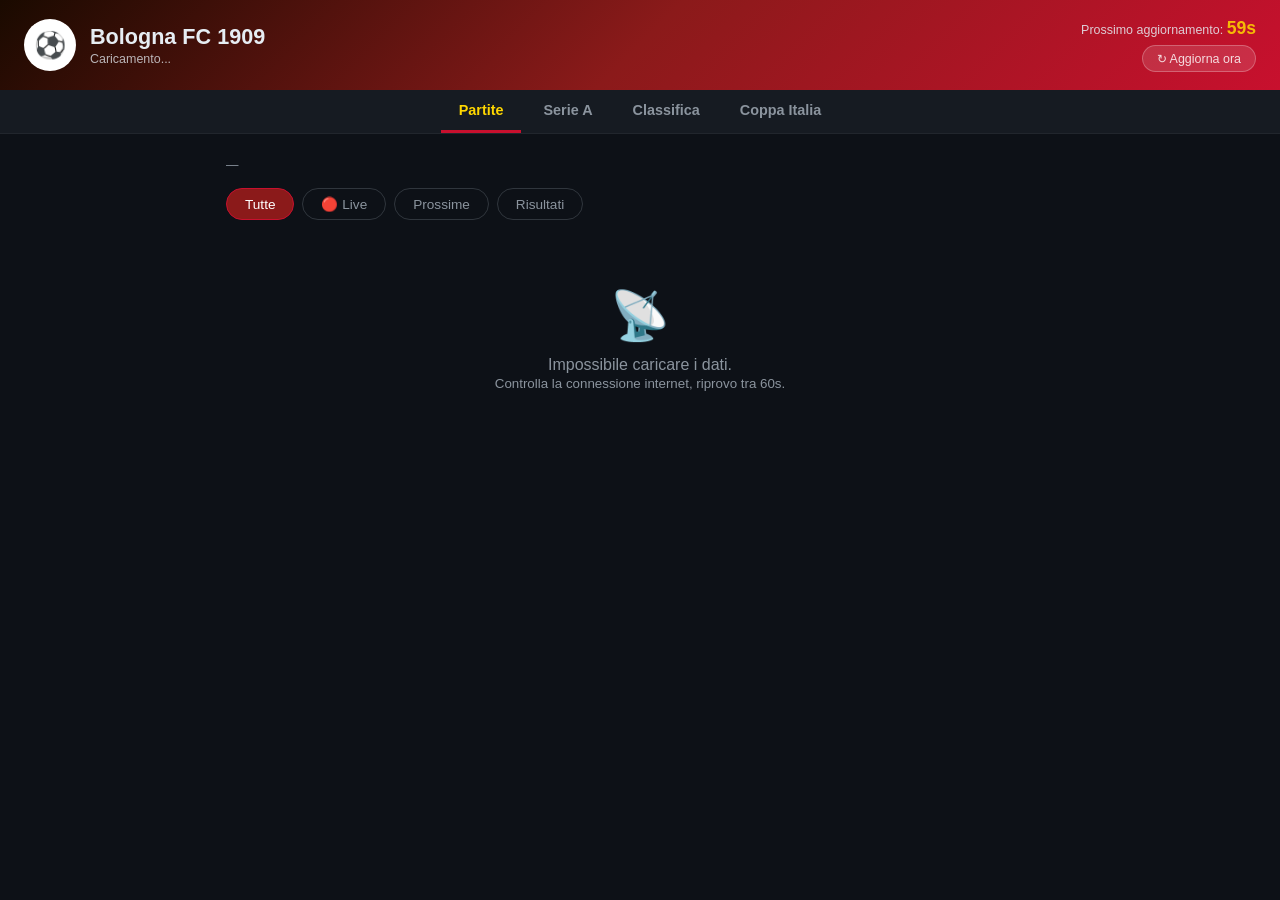
==== commit 63485ae1: "Nuovo tab Coppa Italia e coppe europee rimosse da Partite - coppa-italia.html: tutte le partite dell" ====
--- a/index.html
+++ b/index.html
@@ -75,6 +75,7 @@
     .site-nav a { color: #8b949e; text-decoration: none; font-size: 0.9rem; font-weight: 600; padding: 12px 18px; border-bottom: 3px solid transparent; transition: color 0.2s, border-color 0.2s; }
     .site-nav a:hover { color: #e6edf3; }
     .site-nav a.active { color: #ffd700; border-bottom-color: #c8102e; }
+    @media (max-width: 600px) { .site-nav { justify-content: safe center; overflow-x: auto; gap: 0; padding: 0 8px; } .site-nav a { padding: 11px 10px; font-size: 0.85rem; white-space: nowrap; } }
   </style>
 </head>
 <body>
@@ -100,6 +101,7 @@
   <a href="index.html" class="active">Partite</a>
   <a href="serie-a.html">Serie A</a>
   <a href="classifica.html">Classifica</a>
+  <a href="coppa-italia.html">Coppa Italia</a>
 </nav>
 
 <main>
@@ -120,15 +122,14 @@
 </main>
 
 <script>
-  // ESPN: partite del Bologna in tutte le competizioni che può giocare.
+  // ESPN: partite del Bologna in campionato e in Coppa Italia.
   // Se una competizione non ha dati (o lo slug non esiste) viene ignorata.
   const API = 'https://site.api.espn.com/apis/site/v2/sports/soccer';
   const COMPETITIONS = [
     { slug: 'ita.1',            label: 'Serie A' },
     { slug: 'ita.coppa_italia', label: 'Coppa Italia' },
-    { slug: 'uefa.champions',   label: 'Champions League' },
-    { slug: 'uefa.europa',      label: 'Europa League' },
-    { slug: 'uefa.europa.conf', label: 'Conference League' },
+    // Stagione 2026/27: il Bologna non gioca coppe europee. Se si qualifica, aggiungere qui
+    // { slug: 'uefa.champions', label: 'Champions League' }, 'uefa.europa', 'uefa.europa.conf'
   ];
   const REFRESH_S = 60;
   const OLD_MONTH_TTL = 30 * 60 * 1000; // i mesi diversi da quello in corso si riscaricano ogni 30 minuti
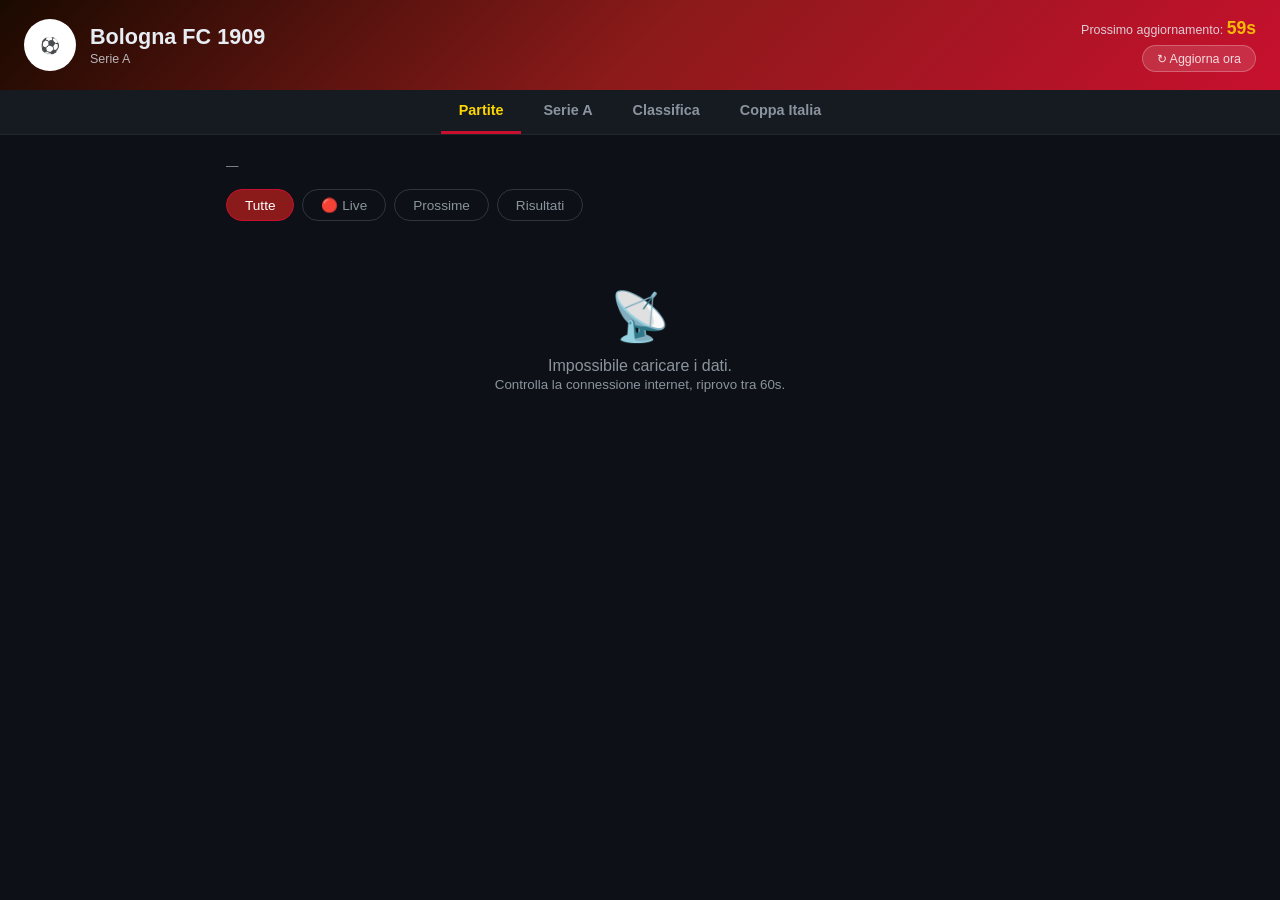
==== commit 2d22b058: "Codice comune in assets/: un solo posto per stile, menu e carte - assets/common.css: stili condivisi" ====
--- a/index.html
+++ b/index.html
@@ -4,110 +4,30 @@
   <meta charset="UTF-8">
   <meta name="viewport" content="width=device-width, initial-scale=1.0">
   <title>Bologna FC — Partite</title>
-  <style>
-    * { box-sizing: border-box; margin: 0; padding: 0; }
-    body { font-family: -apple-system, BlinkMacSystemFont, 'Segoe UI', sans-serif; background: #0d1117; color: #e6edf3; min-height: 100vh; }
-
-    header {
-      background: linear-gradient(135deg, #1a0a00 0%, #8B1A1A 50%, #c8102e 100%);
-      padding: 18px 24px; display: flex; align-items: center;
-      justify-content: space-between; box-shadow: 0 2px 16px rgba(139,26,26,0.5);
-    }
-    .header-left { display: flex; align-items: center; gap: 14px; }
-    .badge { width: 52px; height: 52px; background: white; border-radius: 50%; display: flex; align-items: center; justify-content: center; overflow: hidden; }
-    .badge img { width: 44px; height: 44px; object-fit: contain; }
-    .badge-fallback { font-size: 26px; }
-    header h1 { font-size: 1.35rem; font-weight: 700; }
-    header p { font-size: 0.78rem; opacity: 0.75; margin-top: 2px; }
-    .refresh-info { text-align: right; font-size: 0.78rem; opacity: 0.85; }
-    #countdown { font-size: 1.1rem; font-weight: 700; color: #ffd700; }
-    .refresh-btn { margin-top: 6px; background: rgba(255,255,255,0.15); border: 1px solid rgba(255,255,255,0.3); color: white; padding: 5px 14px; border-radius: 20px; cursor: pointer; font-size: 0.78rem; transition: background 0.2s; }
-    .refresh-btn:hover { background: rgba(255,255,255,0.28); }
-
-    main { max-width: 860px; margin: 0 auto; padding: 24px 16px; }
-    .meta-bar { display: flex; justify-content: space-between; align-items: center; margin-bottom: 16px; font-size: 0.78rem; color: #8b949e; }
-
-    .tabs { display: flex; gap: 8px; margin-bottom: 20px; flex-wrap: wrap; }
-    .tab { padding: 7px 18px; border-radius: 20px; border: 1px solid #30363d; background: transparent; color: #8b949e; cursor: pointer; font-size: 0.85rem; transition: all 0.2s; }
-    .tab.active, .tab:hover { background: #8B1A1A; border-color: #c8102e; color: white; }
-
-    .day-group { margin-bottom: 28px; }
-    .day-header { font-size: 0.78rem; font-weight: 600; color: #8b949e; text-transform: uppercase; letter-spacing: 0.8px; padding: 5px 0; border-bottom: 1px solid #21262d; margin-bottom: 10px; }
-
-    .match-card { background: #161b22; border: 1px solid #21262d; border-radius: 10px; padding: 14px 18px; margin-bottom: 8px; display: grid; grid-template-columns: 1fr 140px 1fr; align-items: center; gap: 12px; transition: border-color 0.2s; position: relative; overflow: hidden; }
-    .match-card:hover { border-color: #c8102e; }
-    .match-card.live { border-color: #3fb950; }
-    .match-card.live::before { content: ''; position: absolute; left: 0; top: 0; bottom: 0; width: 3px; background: #3fb950; }
-    .match-card.bologna-home { border-left: 3px solid #c8102e; }
-
-    .team { display: flex; align-items: center; gap: 10px; }
-    .team.away { flex-direction: row-reverse; text-align: right; }
-    .team-logo { width: 32px; height: 32px; object-fit: contain; }
-    .team-name { font-size: 0.9rem; font-weight: 600; color: #e6edf3; }
-    .team-name.bologna { color: #ffd700; }
-
-    .score-block { text-align: center; }
-    .score { font-size: 1.5rem; font-weight: 800; letter-spacing: 2px; }
-    .match-status { font-size: 0.72rem; margin-top: 4px; font-weight: 600; text-transform: uppercase; letter-spacing: 0.5px; }
-    .status-live { color: #3fb950; }
-    .status-scheduled { color: #8b949e; }
-    .status-finished { color: #58a6ff; }
-    .match-meta { font-size: 0.7rem; color: #8b949e; margin-top: 3px; }
-    .competition-badge { display: inline-block; background: #21262d; color: #8b949e; font-size: 0.65rem; padding: 2px 7px; border-radius: 10px; margin-top: 3px; }
-    .competition-badge.cup { background: rgba(255,215,0,0.12); color: #ffd700; }
-
-    .live-dot { display: inline-block; width: 7px; height: 7px; background: #3fb950; border-radius: 50%; margin-right: 4px; animation: pulse 1.5s infinite; }
-    @keyframes pulse { 0%,100%{opacity:1;transform:scale(1)} 50%{opacity:.4;transform:scale(.8)} }
-
-    #status-bar { text-align: center; padding: 10px; font-size: 0.82rem; color: #8b949e; min-height: 24px; }
-    #status-bar.error { color: #f85149; }
-    #status-bar.loading { color: #ffd700; }
-
-    .empty { text-align: center; padding: 48px; color: #8b949e; }
-    .empty-icon { font-size: 3rem; margin-bottom: 12px; }
-
-    .skeleton { background: linear-gradient(90deg, #161b22 25%, #21262d 50%, #161b22 75%); background-size: 400% 100%; animation: shimmer 1.4s ease-in-out infinite; border-radius: 10px; height: 68px; margin-bottom: 8px; }
-    @keyframes shimmer { 0%{background-position:100% 50%} 100%{background-position:0% 50%} }
-
-    @media(max-width:600px){ .match-card{grid-template-columns:1fr 80px 1fr;padding:12px} .team-name{font-size:.78rem} .score{font-size:1.1rem} }
-
-    .site-nav { background: #161b22; border-bottom: 1px solid #21262d; display: flex; justify-content: center; gap: 4px; padding: 0 16px; }
-    .site-nav a { color: #8b949e; text-decoration: none; font-size: 0.9rem; font-weight: 600; padding: 12px 18px; border-bottom: 3px solid transparent; transition: color 0.2s, border-color 0.2s; }
-    .site-nav a:hover { color: #e6edf3; }
-    .site-nav a.active { color: #ffd700; border-bottom-color: #c8102e; }
-    @media (max-width: 600px) { .site-nav { justify-content: safe center; overflow-x: auto; gap: 0; padding: 0 8px; } .site-nav a { padding: 11px 10px; font-size: 0.85rem; white-space: nowrap; } }
-  </style>
+  <link rel="stylesheet" href="assets/common.css">
 </head>
 <body>
 
 <header>
   <div class="header-left">
-    <div class="badge">
-      <img id="club-logo" src="" onerror="this.style.display='none';document.getElementById('badge-fallback').style.display='flex';" style="display:none">
-      <span id="badge-fallback" class="badge-fallback" style="display:flex">⚽</span>
-    </div>
+    <div class="badge"><img src="https://a.espncdn.com/i/teamlogos/soccer/500/107.png" alt="Bologna" onerror="this.replaceWith(document.createTextNode('⚽'))"></div>
     <div>
       <h1>Bologna FC 1909</h1>
-      <p id="season-label">Caricamento...</p>
+      <p id="season-label">Serie A</p>
     </div>
   </div>
   <div class="refresh-info">
     <div>Prossimo aggiornamento: <span id="countdown">60s</span></div>
-    <button class="refresh-btn" onclick="loadMatches()">↻ Aggiorna ora</button>
+    <button class="refresh-btn" onclick="refresh()">↻ Aggiorna ora</button>
   </div>
 </header>
 
-<nav class="site-nav">
-  <a href="index.html" class="active">Partite</a>
-  <a href="serie-a.html">Serie A</a>
-  <a href="classifica.html">Classifica</a>
-  <a href="coppa-italia.html">Coppa Italia</a>
-</nav>
+<nav class="site-nav"></nav>
 
 <main>
   <div class="meta-bar">
     <span id="last-update">—</span>
-    <span id="match-count" style="color:#8b949e;"></span>
+    <span id="match-count"></span>
   </div>
   <div class="tabs">
     <button class="tab active" onclick="filterMatches('ALL',this)">Tutte</button>
@@ -121,10 +41,9 @@
   <div id="status-bar" class="loading">Caricamento partite Bologna...</div>
 </main>
 
+<script src="assets/common.js"></script>
 <script>
-  // ESPN: partite del Bologna in campionato e in Coppa Italia.
-  // Se una competizione non ha dati (o lo slug non esiste) viene ignorata.
-  const API = 'https://site.api.espn.com/apis/site/v2/sports/soccer';
+  // Partite del Bologna in campionato e in Coppa Italia
   const COMPETITIONS = [
     { slug: 'ita.1',            label: 'Serie A' },
     { slug: 'ita.coppa_italia', label: 'Coppa Italia' },
@@ -132,248 +51,76 @@
     // { slug: 'uefa.champions', label: 'Champions League' }, 'uefa.europa', 'uefa.europa.conf'
   ];
   const REFRESH_S = 60;
-  const OLD_MONTH_TTL = 30 * 60 * 1000; // i mesi diversi da quello in corso si riscaricano ogni 30 minuti
-  const isBolognaTeam = t => [t?.name, t?.displayName, t?.shortDisplayName].some(n => (n || '').toLowerCase().includes('bologna'));
-  const esc = s => String(s ?? '').replace(/[&<>"']/g, c => ({'&':'&amp;','<':'&lt;','>':'&gt;','"':'&quot;',"'":'&#39;'}[c]));
 
   let allEvents = [];
   let activeFilter = 'ALL';
-  let countdownVal = REFRESH_S;
-  let loading = false;
-  let logoSet = false;
   let lastOk = null;
-  const cache = new Map(); // "slug|yyyymm" -> { at, data }
 
-  // Etichetta stagione dai dati ESPN, es. "2026-27 Italian Serie A" -> "2026/27"
-  function seasonText(data) {
-    const s = data?.leagues?.[0]?.season || data?.season;
-    const m = (s?.displayName || '').match(/(\d{4})-(\d{2})/);
-    if (m) return `${m[1]}/${m[2]}`;
-    if (s?.year) return `${s.year}/${String(s.year + 1).slice(2)}`;
-    return '';
-  }
-
-  const competitorsOf = ev => ev.competitions?.[0]?.competitors || [];
-  const isBolognaMatch = ev => competitorsOf(ev).some(c => isBolognaTeam(c.team));
-
-  function trySetLogo(event) {
-    if (logoSet) return;
-    const bol = competitorsOf(event).find(c => isBolognaTeam(c.team));
-    const logo = bol?.team?.logo || bol?.team?.logos?.[0]?.href;
-    if (logo) {
-      const img = document.getElementById('club-logo');
-      img.src = logo;
-      img.style.display = 'block';
-      document.getElementById('badge-fallback').style.display = 'none';
-      logoSet = true;
-    }
-  }
-
-  // Restituisce { data, ok, fromCache }. ok=false solo per errori di rete o del server, non per "nessun dato".
-  async function fetchBoard(slug, yyyymm, isCurrent) {
-    const key = `${slug}|${yyyymm}`;
-    const hit = cache.get(key);
-    if (hit && !isCurrent && Date.now() - hit.at < OLD_MONTH_TTL) return { data: hit.data, ok: true, fromCache: true };
-    try {
-      const r = await fetch(`${API}/${slug}/scoreboard?dates=${yyyymm}&limit=200`);
-      if (r.ok) {
-        const data = await r.json();
-        cache.set(key, { at: Date.now(), data });
-        return { data, ok: true };
-      }
-      // 400/404: competizione non disponibile su ESPN, non è un problema di rete
-      return { data: hit?.data || null, ok: r.status < 500 };
-    } catch (e) {
-      return { data: hit?.data || null, ok: false };
-    }
-  }
-
-  function getMonthsToFetch() {
-    const months = [];
+  // Da due mesi fa a sei mesi avanti
+  function monthsToFetch() {
     const now = new Date();
-    for (let offset = -2; offset <= 6; offset++) {
-      const d = new Date(now.getFullYear(), now.getMonth() + offset, 1);
-      months.push(`${d.getFullYear()}${String(d.getMonth() + 1).padStart(2, '0')}`);
-    }
-    return months;
+    return Array.from({ length: 9 }, (_, i) => BFC.ym(new Date(now.getFullYear(), now.getMonth() - 2 + i, 1)));
   }
 
   async function loadMatches() {
-    if (loading) return;           // evita ricaricamenti sovrapposti
-    loading = true;
-    document.getElementById('countdown').textContent = '…';
-    const firstLoad = !lastOk;
-    if (firstLoad) showSkeleton();  // ai refresh automatici la lista resta al suo posto
-    setStatus(firstLoad ? 'Caricamento partite Bologna...' : '', firstLoad ? 'loading' : '');
+    if (!lastOk) { BFC.showSkeleton('matches-container'); BFC.setStatus('Caricamento partite Bologna...', 'loading'); }
 
-    try {
-      const months = getMonthsToFetch();
-      const current = months[2];
-      const jobs = [];
-      COMPETITIONS.forEach(c => months.forEach(m =>
-        jobs.push(fetchBoard(c.slug, m, m === current).then(res => ({ ...res, comp: c })))));
-      const results = await Promise.all(jobs);
+    const jobs = [];
+    COMPETITIONS.forEach(c => monthsToFetch().forEach(m =>
+      jobs.push(BFC.fetchScoreboard(c.slug, m).then(res => ({ ...res, comp: c })))));
+    const results = await Promise.all(jobs);
 
-      const serieA = results.filter(r => r.comp.slug === 'ita.1');
-      if (serieA.every(r => !r.data)) throw new Error('offline');
-      const partial = results.some(r => !r.ok);
-      const network = results.filter(r => !r.fromCache);
-      const offline = network.length > 0 && network.every(r => !r.ok);
-
-      const eventsMap = new Map();
-      results.forEach(({ data, comp }) => {
-        if (!data?.events) return;
-        if (comp.slug === 'ita.1' && seasonText(data)) {
-          document.getElementById('season-label').textContent = `Serie A ${seasonText(data)}`;
-        }
-        data.events.forEach(ev => {
-          if (!isBolognaMatch(ev)) return;
-          eventsMap.set(ev.id, { ...ev, _comp: comp.label });
-          trySetLogo(ev);
-        });
-      });
-
-      allEvents = Array.from(eventsMap.values()).sort((a, b) => new Date(a.date) - new Date(b.date));
-      renderMatches(activeFilter);
-
-      if (!offline) lastOk = new Date();
-      document.getElementById('last-update').textContent = 'Aggiornato: ' + lastOk.toLocaleTimeString('it-IT');
-      document.getElementById('match-count').textContent = allEvents.length + ' partite';
-
-      if (allEvents.length === 0) setStatus('Nessuna partita trovata per Bologna FC', 'error');
-      else if (offline) setStatus(`⚠️ Connessione assente. Dati delle ${lastOk.toLocaleTimeString('it-IT')}, riprovo tra ${REFRESH_S}s.`, 'error');
-      else if (partial) setStatus('⚠️ Alcuni dati non sono stati aggiornati: riprovo al prossimo giro.', 'error');
-      else setStatus('', '');
-
-    } catch (e) {
-      console.error(e);
-      if (lastOk) {
-        // Teniamo le partite già mostrate invece di svuotare la pagina
-        setStatus(`⚠️ Connessione assente. Dati delle ${lastOk.toLocaleTimeString('it-IT')}, riprovo tra ${REFRESH_S}s.`, 'error');
-      } else {
-        setStatus('', '');
-        document.getElementById('matches-container').innerHTML =
-          `<div class="empty"><div class="empty-icon">📡</div><p>Impossibile caricare i dati.<br><small style="color:#8b949e">Controlla la connessione internet, riprovo tra ${REFRESH_S}s.</small></p></div>`;
-      }
-    } finally {
-      loading = false;
-      resetCountdown();
-    }
-  }
-
-  function getEventStatus(event) {
-    const s = event.status?.type?.state;
-    if (s === 'in') return 'LIVE';
-    if (s === 'post') return 'PAST';
-    return 'FUTURE';
-  }
-
-  function renderMatches(filter) {
-    activeFilter = filter;
-    const container = document.getElementById('matches-container');
-    const by = st => allEvents.filter(e => getEventStatus(e) === st);
-    let list;
-    if (filter === 'LIVE') list = by('LIVE');
-    else if (filter === 'FUTURE') list = by('FUTURE');
-    else if (filter === 'PAST') list = by('PAST').reverse();
-    else list = [...by('LIVE'), ...by('FUTURE'), ...by('PAST').reverse()];
-
-    if (!list.length) {
-      container.innerHTML = '<div class="empty"><div class="empty-icon">⚽</div><p>Nessuna partita in questa categoria.</p></div>';
+    if (results.filter(r => r.comp.slug === 'ita.1').every(r => !r.data)) {
+      // Nessun dato di campionato, nemmeno in cache: la rete non risponde
+      if (lastOk) BFC.setStatus(BFC.staleMessage(lastOk, REFRESH_S), 'error');
+      else { BFC.setStatus(''); document.getElementById('matches-container').innerHTML = BFC.offlineState(REFRESH_S); }
       return;
     }
 
-    const groups = {};
-    list.forEach(e => {
-      const key = new Date(e.date).toLocaleDateString('it-IT', { weekday:'long', day:'numeric', month:'long', year:'numeric' });
-      (groups[key] ||= []).push(e);
+    const eventsMap = new Map();
+    results.forEach(({ data, comp }) => {
+      if (!data?.events) return;
+      if (comp.slug === 'ita.1' && BFC.seasonLabel(data)) {
+        document.getElementById('season-label').textContent = `Serie A ${BFC.seasonLabel(data)}`;
+      }
+      data.events.forEach(ev => { if (BFC.hasBologna(ev)) eventsMap.set(ev.id, { ...ev, _comp: comp.label }); });
     });
+    allEvents = [...eventsMap.values()].sort((a, b) => new Date(a.date) - new Date(b.date));
 
-    let html = '';
-    for (const [date, matches] of Object.entries(groups)) {
-      html += `<div class="day-group"><div class="day-header">${date}</div>`;
-      matches.forEach(m => { html += buildCard(m); });
-      html += '</div>';
-    }
-    container.innerHTML = html;
+    const offline = BFC.allFailed(results);
+    if (!offline) lastOk = new Date();
+    renderMatches();
+    document.getElementById('last-update').textContent = 'Aggiornato: ' + BFC.timeIt(lastOk);
+    document.getElementById('match-count').textContent = allEvents.length + ' partite';
+
+    if (allEvents.length === 0) BFC.setStatus('Nessuna partita trovata per Bologna FC', 'error');
+    else if (offline) BFC.setStatus(BFC.staleMessage(lastOk, REFRESH_S), 'error');
+    else if (results.some(r => !r.ok)) BFC.setStatus('⚠️ Alcuni dati non sono stati aggiornati: riprovo al prossimo giro.', 'error');
+    else BFC.setStatus('');
   }
 
-  function buildCard(event) {
-    const competitors = competitorsOf(event);
-    const home = competitors.find(c => c.homeAway === 'home') || competitors[0];
-    const away = competitors.find(c => c.homeAway === 'away') || competitors[1];
-    if (!home || !away) return '';
+  function renderMatches() {
+    const by = st => allEvents.filter(e => BFC.eventState(e) === st);
+    let list;
+    if (activeFilter === 'LIVE') list = by('LIVE');
+    else if (activeFilter === 'FUTURE') list = by('FUTURE');
+    else if (activeFilter === 'PAST') list = by('PAST').reverse();
+    else list = [...by('LIVE'), ...by('FUTURE'), ...by('PAST').reverse()];
 
-    const status = getEventStatus(event);
-    const isLive = status === 'LIVE';
-    const isPast = status === 'PAST';
-    const bolHome = isBolognaTeam(home.team);
-    const bolAway = isBolognaTeam(away.team);
-
-    const homeName = esc(home.team?.shortDisplayName || home.team?.displayName || '—');
-    const awayName = esc(away.team?.shortDisplayName || away.team?.displayName || '—');
-    const homeImg = home.team?.logo ? `<img src="${esc(home.team.logo)}" class="team-logo" alt="" onerror="this.style.display='none'">` : '';
-    const awayImg = away.team?.logo ? `<img src="${esc(away.team.logo)}" class="team-logo" alt="" onerror="this.style.display='none'">` : '';
-
-    let scoreHtml;
-    if (isLive || isPast) {
-      scoreHtml = `<div class="score">${esc(home.score ?? '–')} – ${esc(away.score ?? '–')}</div>`;
-    } else {
-      const t = new Date(event.date).toLocaleTimeString('it-IT', { hour:'2-digit', minute:'2-digit' });
-      scoreHtml = `<div class="score" style="font-size:1rem;color:#8b949e;">${t}</div>`;
-    }
-
-    let statusHtml;
-    if (isLive) statusHtml = `<div class="match-status status-live"><span class="live-dot"></span>${esc(event.status?.displayClock || 'Live')}</div>`;
-    else if (isPast) statusHtml = `<div class="match-status status-finished">Finita</div>`;
-    else statusHtml = `<div class="match-status status-scheduled">Programmata</div>`;
-
-    // Badge solo per le coppe: in campionato sarebbe ripetitivo
-    const compBadge = event._comp && event._comp !== 'Serie A' ? `<div class="competition-badge cup">${esc(event._comp)}</div>` : '';
-
-    return `
-      <div class="match-card ${isLive ? 'live' : ''} ${bolHome ? 'bologna-home' : ''}">
-        <div class="team home">
-          ${homeImg}
-          <span class="team-name ${bolHome ? 'bologna' : ''}">${homeName}</span>
-        </div>
-        <div class="score-block">
-          ${scoreHtml}
-          ${statusHtml}
-          ${compBadge}
-        </div>
-        <div class="team away">
-          <span class="team-name ${bolAway ? 'bologna' : ''}">${awayName}</span>
-          ${awayImg}
-        </div>
-      </div>`;
+    document.getElementById('matches-container').innerHTML = list.length
+      // Etichetta solo per le coppe: in campionato sarebbe ripetitiva
+      ? BFC.dayGroups(list, { year: true, highlight: 'home', chip: ev => ev._comp !== 'Serie A' ? ev._comp : '' })
+      : BFC.emptyState('⚽', 'Nessuna partita in questa categoria.');
   }
 
   function filterMatches(f, btn) {
-    document.querySelectorAll('.tab').forEach(t => t.classList.remove('active'));
-    btn.classList.add('active');
-    renderMatches(f);
+    BFC.setActiveTab(btn);
+    activeFilter = f;
+    renderMatches();
   }
 
-  function showSkeleton() {
-    document.getElementById('matches-container').innerHTML =
-      '<div class="skeleton"></div><div class="skeleton"></div><div class="skeleton"></div>';
-  }
-
-  function startCountdown() {
-    setInterval(() => {
-      if (loading) return;         // il conto alla rovescia si ferma durante il caricamento
-      countdownVal--;
-      document.getElementById('countdown').textContent = countdownVal + 's';
-      if (countdownVal <= 0) loadMatches();
-    }, 1000);
-  }
-
-  function resetCountdown() { countdownVal = REFRESH_S; document.getElementById('countdown').textContent = REFRESH_S + 's'; }
-  function setStatus(msg, type) { const el = document.getElementById('status-bar'); el.textContent = msg; el.className = type; }
-
-  loadMatches();
-  startCountdown();
+  const refresh = BFC.autoRefresh(REFRESH_S, loadMatches);
+  refresh();
 </script>
 </body>
 </html>
--- a/assets/common.css
+++ b/assets/common.css
@@ -0,0 +1,87 @@
+/* Stili comuni a tutte le pagine. Gli stili di una sola pagina restano nel suo <style>. */
+* { box-sizing: border-box; margin: 0; padding: 0; }
+body { font-family: -apple-system, BlinkMacSystemFont, 'Segoe UI', sans-serif; background: #0d1117; color: #e6edf3; min-height: 100vh; }
+
+/* Testata */
+header {
+  background: linear-gradient(135deg, #1a0a00 0%, #8B1A1A 50%, #c8102e 100%);
+  padding: 18px 24px; display: flex; align-items: center;
+  justify-content: space-between; gap: 12px; box-shadow: 0 2px 16px rgba(139,26,26,0.5);
+}
+.header-left { display: flex; align-items: center; gap: 14px; min-width: 0; }
+.badge { width: 52px; height: 52px; flex-shrink: 0; background: white; border-radius: 50%; display: flex; align-items: center; justify-content: center; overflow: hidden; }
+.badge img { width: 44px; height: 44px; object-fit: contain; }
+header h1 { font-size: 1.35rem; font-weight: 700; }
+header p { font-size: 0.78rem; opacity: 0.75; margin-top: 2px; }
+.refresh-info { text-align: right; font-size: 0.78rem; opacity: 0.85; flex-shrink: 0; }
+#countdown { font-size: 1.1rem; font-weight: 700; color: #ffd700; }
+.refresh-btn { background: rgba(255,255,255,0.15); border: 1px solid rgba(255,255,255,0.3); color: white; padding: 5px 14px; border-radius: 20px; cursor: pointer; font-size: 0.78rem; transition: background 0.2s; }
+.refresh-info > div + .refresh-btn { margin-top: 6px; }
+.refresh-btn:hover { background: rgba(255,255,255,0.28); }
+
+/* Menu tra le pagine */
+.site-nav { background: #161b22; border-bottom: 1px solid #21262d; display: flex; justify-content: center; gap: 4px; padding: 0 16px; min-height: 45px; }
+.site-nav a { color: #8b949e; text-decoration: none; font-size: 0.9rem; font-weight: 600; padding: 12px 18px; border-bottom: 3px solid transparent; transition: color 0.2s, border-color 0.2s; }
+.site-nav a:hover { color: #e6edf3; }
+.site-nav a.active { color: #ffd700; border-bottom-color: #c8102e; }
+
+/* Contenuto */
+main { max-width: 860px; margin: 0 auto; padding: 24px 16px 40px; }
+.meta-bar { display: flex; justify-content: space-between; align-items: center; margin-bottom: 16px; font-size: 0.78rem; color: #8b949e; gap: 8px; flex-wrap: wrap; }
+
+.tabs { display: flex; gap: 8px; margin-bottom: 20px; flex-wrap: wrap; }
+.tab { padding: 7px 18px; border-radius: 20px; border: 1px solid #30363d; background: transparent; color: #8b949e; cursor: pointer; font-size: 0.85rem; transition: all 0.2s; }
+.tab.active, .tab:hover { background: #8B1A1A; border-color: #c8102e; color: white; }
+
+/* Partite raggruppate per giorno */
+.day-group { margin-bottom: 28px; }
+.day-header { font-size: 0.78rem; font-weight: 600; color: #8b949e; text-transform: uppercase; letter-spacing: 0.8px; padding: 5px 0; border-bottom: 1px solid #21262d; margin-bottom: 10px; }
+.day-header.today { color: #ffd700; }
+
+.match-card { background: #161b22; border: 1px solid #21262d; border-radius: 10px; padding: 14px 18px; margin-bottom: 8px; display: grid; grid-template-columns: 1fr 140px 1fr; align-items: center; gap: 12px; transition: border-color 0.2s; position: relative; overflow: hidden; }
+.match-card:hover { border-color: #c8102e; }
+.match-card.live { border-color: #3fb950; }
+.match-card.live::before { content: ''; position: absolute; left: 0; top: 0; bottom: 0; width: 3px; background: #3fb950; }
+.match-card.bologna-home { border-left: 3px solid #c8102e; }
+.match-card.has-bfc { background: linear-gradient(90deg, rgba(200,16,46,0.16), #161b22 70%); border-color: #8B1A1A; border-left: 3px solid #ffd700; }
+
+.match-card .team { display: flex; align-items: center; gap: 10px; }
+.match-card .team.away { flex-direction: row-reverse; text-align: right; }
+.team-logo { width: 32px; height: 32px; object-fit: contain; }
+.team-name { font-size: 0.9rem; font-weight: 600; color: #e6edf3; }
+.team-name.bologna { color: #ffd700; }
+.tbd { color: #6e7681; font-style: italic; }
+
+.score-block { text-align: center; }
+.score { font-size: 1.5rem; font-weight: 800; letter-spacing: 2px; }
+.score.time { font-size: 1rem; color: #8b949e; }
+.match-status { font-size: 0.72rem; margin-top: 4px; font-weight: 600; text-transform: uppercase; letter-spacing: 0.5px; }
+.status-live { color: #3fb950; }
+.status-scheduled { color: #8b949e; }
+.status-finished { color: #58a6ff; }
+.label-chip { display: inline-block; white-space: nowrap; font-size: 0.65rem; color: #ffd700; background: rgba(255,215,0,0.12); padding: 2px 7px; border-radius: 10px; margin-top: 3px; }
+
+.live-dot { display: inline-block; width: 7px; height: 7px; background: #3fb950; border-radius: 50%; margin-right: 4px; animation: pulse 1.5s infinite; }
+@keyframes pulse { 0%,100%{opacity:1;transform:scale(1)} 50%{opacity:.4;transform:scale(.8)} }
+
+/* Stato, vuoto, caricamento */
+#status-bar { text-align: center; padding: 10px; font-size: 0.82rem; color: #8b949e; min-height: 24px; }
+#status-bar.error { color: #f85149; }
+#status-bar.loading { color: #ffd700; }
+.empty-state { text-align: center; padding: 48px; color: #8b949e; }
+.empty-state small { color: #8b949e; }
+.empty-icon { font-size: 3rem; margin-bottom: 12px; }
+.skeleton { background: linear-gradient(90deg, #161b22 25%, #21262d 50%, #161b22 75%); background-size: 400% 100%; animation: shimmer 1.4s ease-in-out infinite; border-radius: 10px; height: 68px; margin-bottom: 8px; }
+@keyframes shimmer { 0%{background-position:100% 50%} 100%{background-position:0% 50%} }
+
+@media (max-width: 600px) {
+  header { padding: 14px 16px; }
+  header h1 { font-size: 1.1rem; }
+  .badge { width: 44px; height: 44px; }
+  .badge img { width: 36px; height: 36px; }
+  .site-nav { justify-content: safe center; overflow-x: auto; gap: 0; padding: 0 8px; min-height: 42px; }
+  .site-nav a { padding: 11px 10px; font-size: 0.85rem; white-space: nowrap; }
+  .match-card { grid-template-columns: 1fr 80px 1fr; padding: 12px; }
+  .team-name { font-size: .78rem; }
+  .score { font-size: 1.1rem; }
+}
